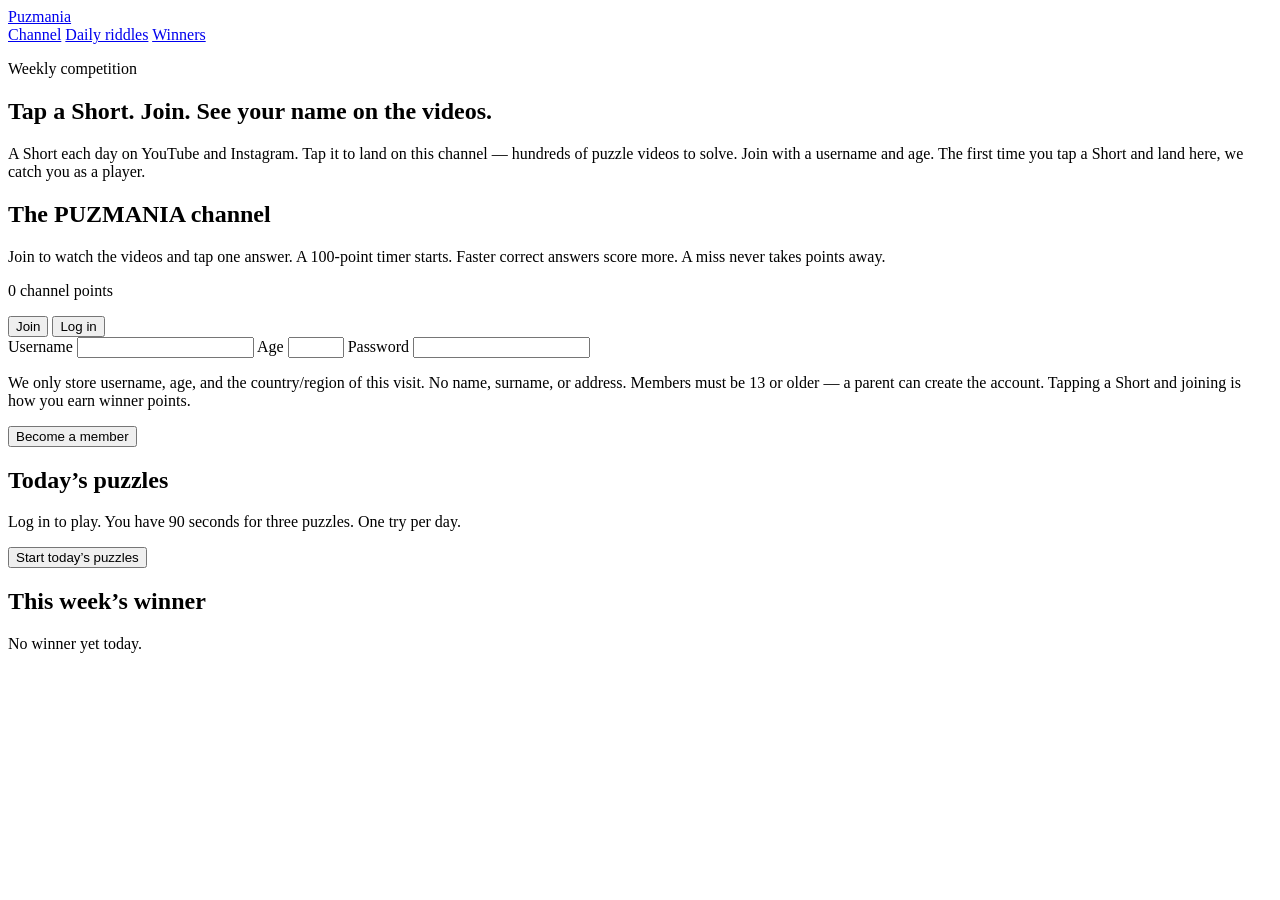
==== frontend/join/index.html @ 25e217ae "Prepare Puzmania for Railway and publish the source. EOF  Co-authored-by: Cursor <cursoragent@cursor" ====
<!DOCTYPE html>
<html lang="en">
  <head>
    <meta charset="UTF-8" />
    <meta name="viewport" content="width=device-width, initial-scale=1.0" />
    <title>Puzmania — Join the competition</title>
    <link rel="icon" href="data:image/svg+xml,%3Csvg xmlns='http://www.w3.org/2000/svg' viewBox='0 0 32 32'%3E%3Crect fill='%230e0d0b' width='32' height='32'/%3E%3Ctext x='7' y='23' font-family='Georgia' font-size='16' fill='%23d4a056'%3EP%3C/text%3E%3C/svg%3E" />
    <link rel="preconnect" href="https://fonts.googleapis.com" />
    <link rel="preconnect" href="https://fonts.gstatic.com" crossorigin />
    <link href="https://fonts.googleapis.com/css2?family=Cormorant+Garamond:wght@600;700&family=Manrope:wght@400;500;600;700&display=swap" rel="stylesheet" />
    <link rel="stylesheet" href="/join/css/join.css" />
  </head>
  <body>
    <header class="top">
      <a class="brand" href="/join">Puzmania</a>
      <nav>
        <a href="#channel">Channel</a>
        <a href="#play">Daily riddles</a>
        <a href="#winners">Winners</a>
      </nav>
    </header>
    <main>
      <section class="hero">
        <p class="kicker">Weekly competition</p>
        <h1>Tap a Short. Join. See your name on the videos.</h1>
        <p class="lede">A Short each day on YouTube and Instagram. Tap it to land on this channel — hundreds of puzzle videos to solve. Join with a username and age. The first time you tap a Short and land here, we catch you as a player.</p>
        <p class="geo" id="from-short" hidden>You came from a PUZMANIA Short — join to keep your points.</p>
        <p class="geo" id="geo-line" hidden></p>
      </section>

      <section class="card channel" id="channel">
        <h2>The PUZMANIA channel</h2>
        <p id="channel-copy">Join to watch the videos and tap one answer. A 100-point timer starts. Faster correct answers score more. A miss never takes points away.</p>
        <p class="timer" id="channel-score">0 channel points</p>
        <div class="filters" id="channel-filters"></div>
        <div class="catalog" id="channel-list"></div>
        <p class="err" id="channel-err" hidden></p>
      </section>

      <dialog class="player" id="player">
        <form method="dialog"><button class="close" type="submit">Close</button></form>
        <p class="timer" id="player-timer">100</p>
        <video id="player-video" controls playsinline></video>
        <p id="player-prompt"></p>
        <div class="choices" id="player-choices"></div>
        <p class="ok" id="player-ok" hidden></p>
        <p class="err" id="player-err" hidden></p>
      </dialog>

      <section class="grid">
        <article class="card" id="auth-card">
          <div class="tabs">
            <button type="button" class="is-on" data-auth="join">Join</button>
            <button type="button" data-auth="login">Log in</button>
          </div>
          <form id="join-form">
            <label>Username <input name="username" autocomplete="username" required minlength="3" maxlength="20" /></label>
            <label>Age <input name="age" type="number" min="13" max="120" required /></label>
            <label>Password <input name="password" type="password" autocomplete="new-password" required minlength="4" /></label>
            <p class="hint">We only store username, age, and the country/region of this visit. No name, surname, or address. Members must be 13 or older — a parent can create the account. Tapping a Short and joining is how you earn winner points.</p>
            <button class="go" type="submit">Become a member</button>
          </form>
          <form id="login-form" hidden>
            <label>Username <input name="username" autocomplete="username" required /></label>
            <label>Password <input name="password" type="password" autocomplete="current-password" required /></label>
            <button class="go" type="submit">Log in</button>
          </form>
          <p class="err" id="auth-err" hidden></p>
        </article>

        <article class="card" id="play-card">
          <h2 id="play">Today’s puzzles</h2>
          <p id="play-copy">Log in to play. You have 90 seconds for three puzzles. One try per day.</p>
          <p class="timer" id="timer" hidden>1:30</p>
          <ol id="puzzle-list"></ol>
          <button class="go" type="button" id="btn-start">Start today’s puzzles</button>
          <button class="go" type="button" id="btn-submit" hidden>Submit answers</button>
          <p class="err" id="play-err" hidden></p>
          <p class="ok" id="play-ok" hidden></p>
        </article>
      </section>

      <section class="card winners" id="winners">
        <h2>This week’s winner</h2>
        <p id="today-winner">No winner yet today.</p>
        <ol id="winners-list"></ol>
      </section>
    </main>
    <script src="/join/js/join.js"></script>
  </body>
</html>
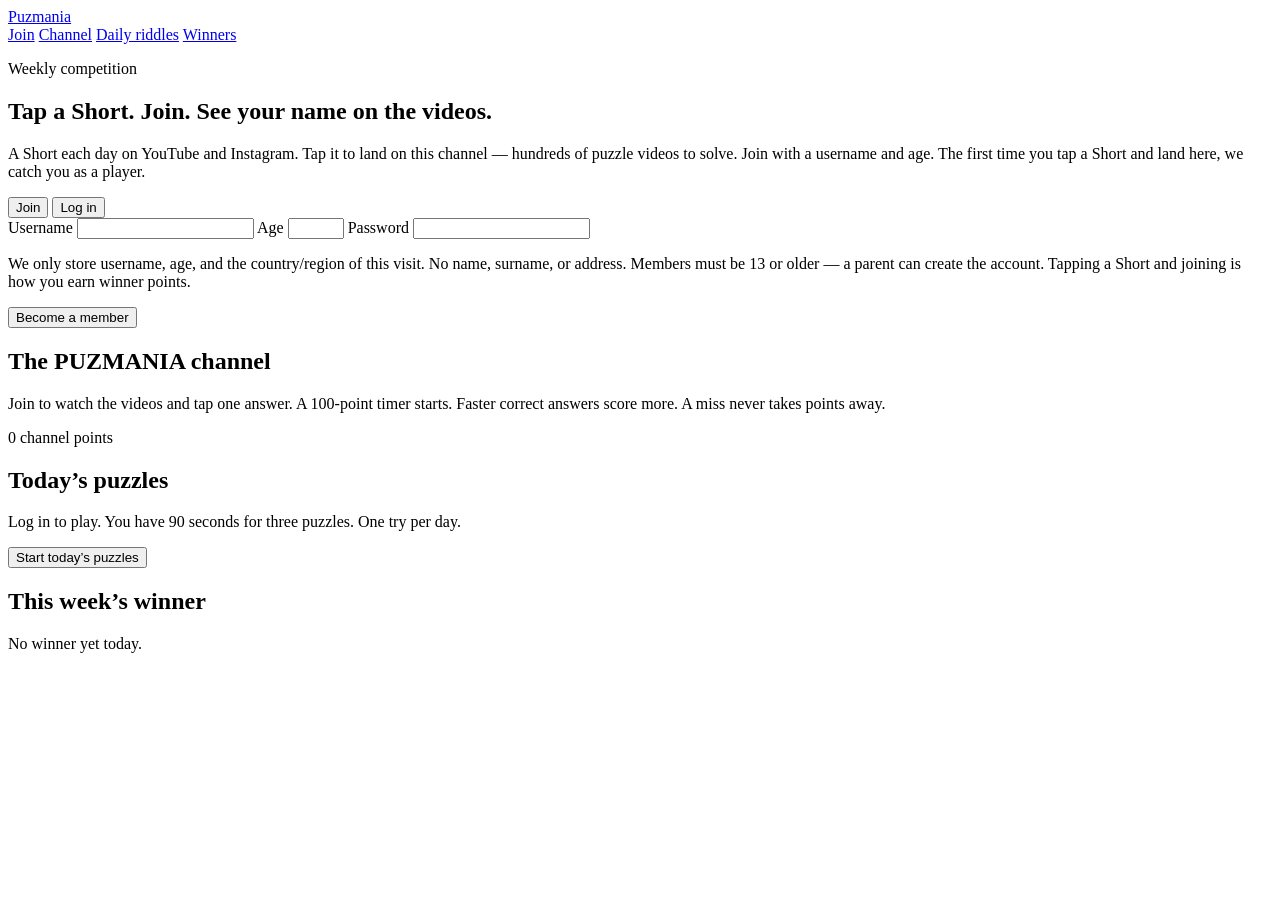
==== commit 41fadda1: "Put join login first, rotate the three series, and ingest Drive folders on Railway. Co-authored-by: " ====
--- a/frontend/join/index.html
+++ b/frontend/join/index.html
@@ -14,6 +14,7 @@
     <header class="top">
       <a class="brand" href="/join">Puzmania</a>
       <nav>
+        <a href="#auth-card">Join</a>
         <a href="#channel">Channel</a>
         <a href="#play">Daily riddles</a>
         <a href="#winners">Winners</a>
@@ -27,6 +28,26 @@
         <p class="geo" id="from-short" hidden>You came from a PUZMANIA Short — join to keep your points.</p>
         <p class="geo" id="geo-line" hidden></p>
       </section>
+
+      <article class="card auth-top" id="auth-card">
+        <div class="tabs">
+          <button type="button" class="is-on" data-auth="join">Join</button>
+          <button type="button" data-auth="login">Log in</button>
+        </div>
+        <form id="join-form">
+          <label>Username <input name="username" autocomplete="username" required minlength="3" maxlength="20" /></label>
+          <label>Age <input name="age" type="number" min="13" max="120" required /></label>
+          <label>Password <input name="password" type="password" autocomplete="new-password" required minlength="4" /></label>
+          <p class="hint">We only store username, age, and the country/region of this visit. No name, surname, or address. Members must be 13 or older — a parent can create the account. Tapping a Short and joining is how you earn winner points.</p>
+          <button class="go" type="submit">Become a member</button>
+        </form>
+        <form id="login-form" hidden>
+          <label>Username <input name="username" autocomplete="username" required /></label>
+          <label>Password <input name="password" type="password" autocomplete="current-password" required /></label>
+          <button class="go" type="submit">Log in</button>
+        </form>
+        <p class="err" id="auth-err" hidden></p>
+      </article>
 
       <section class="card channel" id="channel">
         <h2>The PUZMANIA channel</h2>
@@ -47,37 +68,15 @@
         <p class="err" id="player-err" hidden></p>
       </dialog>
 
-      <section class="grid">
-        <article class="card" id="auth-card">
-          <div class="tabs">
-            <button type="button" class="is-on" data-auth="join">Join</button>
-            <button type="button" data-auth="login">Log in</button>
-          </div>
-          <form id="join-form">
-            <label>Username <input name="username" autocomplete="username" required minlength="3" maxlength="20" /></label>
-            <label>Age <input name="age" type="number" min="13" max="120" required /></label>
-            <label>Password <input name="password" type="password" autocomplete="new-password" required minlength="4" /></label>
-            <p class="hint">We only store username, age, and the country/region of this visit. No name, surname, or address. Members must be 13 or older — a parent can create the account. Tapping a Short and joining is how you earn winner points.</p>
-            <button class="go" type="submit">Become a member</button>
-          </form>
-          <form id="login-form" hidden>
-            <label>Username <input name="username" autocomplete="username" required /></label>
-            <label>Password <input name="password" type="password" autocomplete="current-password" required /></label>
-            <button class="go" type="submit">Log in</button>
-          </form>
-          <p class="err" id="auth-err" hidden></p>
-        </article>
-
-        <article class="card" id="play-card">
-          <h2 id="play">Today’s puzzles</h2>
-          <p id="play-copy">Log in to play. You have 90 seconds for three puzzles. One try per day.</p>
-          <p class="timer" id="timer" hidden>1:30</p>
-          <ol id="puzzle-list"></ol>
-          <button class="go" type="button" id="btn-start">Start today’s puzzles</button>
-          <button class="go" type="button" id="btn-submit" hidden>Submit answers</button>
-          <p class="err" id="play-err" hidden></p>
-          <p class="ok" id="play-ok" hidden></p>
-        </article>
+      <section class="card" id="play-card">
+        <h2 id="play">Today’s puzzles</h2>
+        <p id="play-copy">Log in to play. You have 90 seconds for three puzzles. One try per day.</p>
+        <p class="timer" id="timer" hidden>1:30</p>
+        <ol id="puzzle-list"></ol>
+        <button class="go" type="button" id="btn-start">Start today’s puzzles</button>
+        <button class="go" type="button" id="btn-submit" hidden>Submit answers</button>
+        <p class="err" id="play-err" hidden></p>
+        <p class="ok" id="play-ok" hidden></p>
       </section>
 
       <section class="card winners" id="winners">
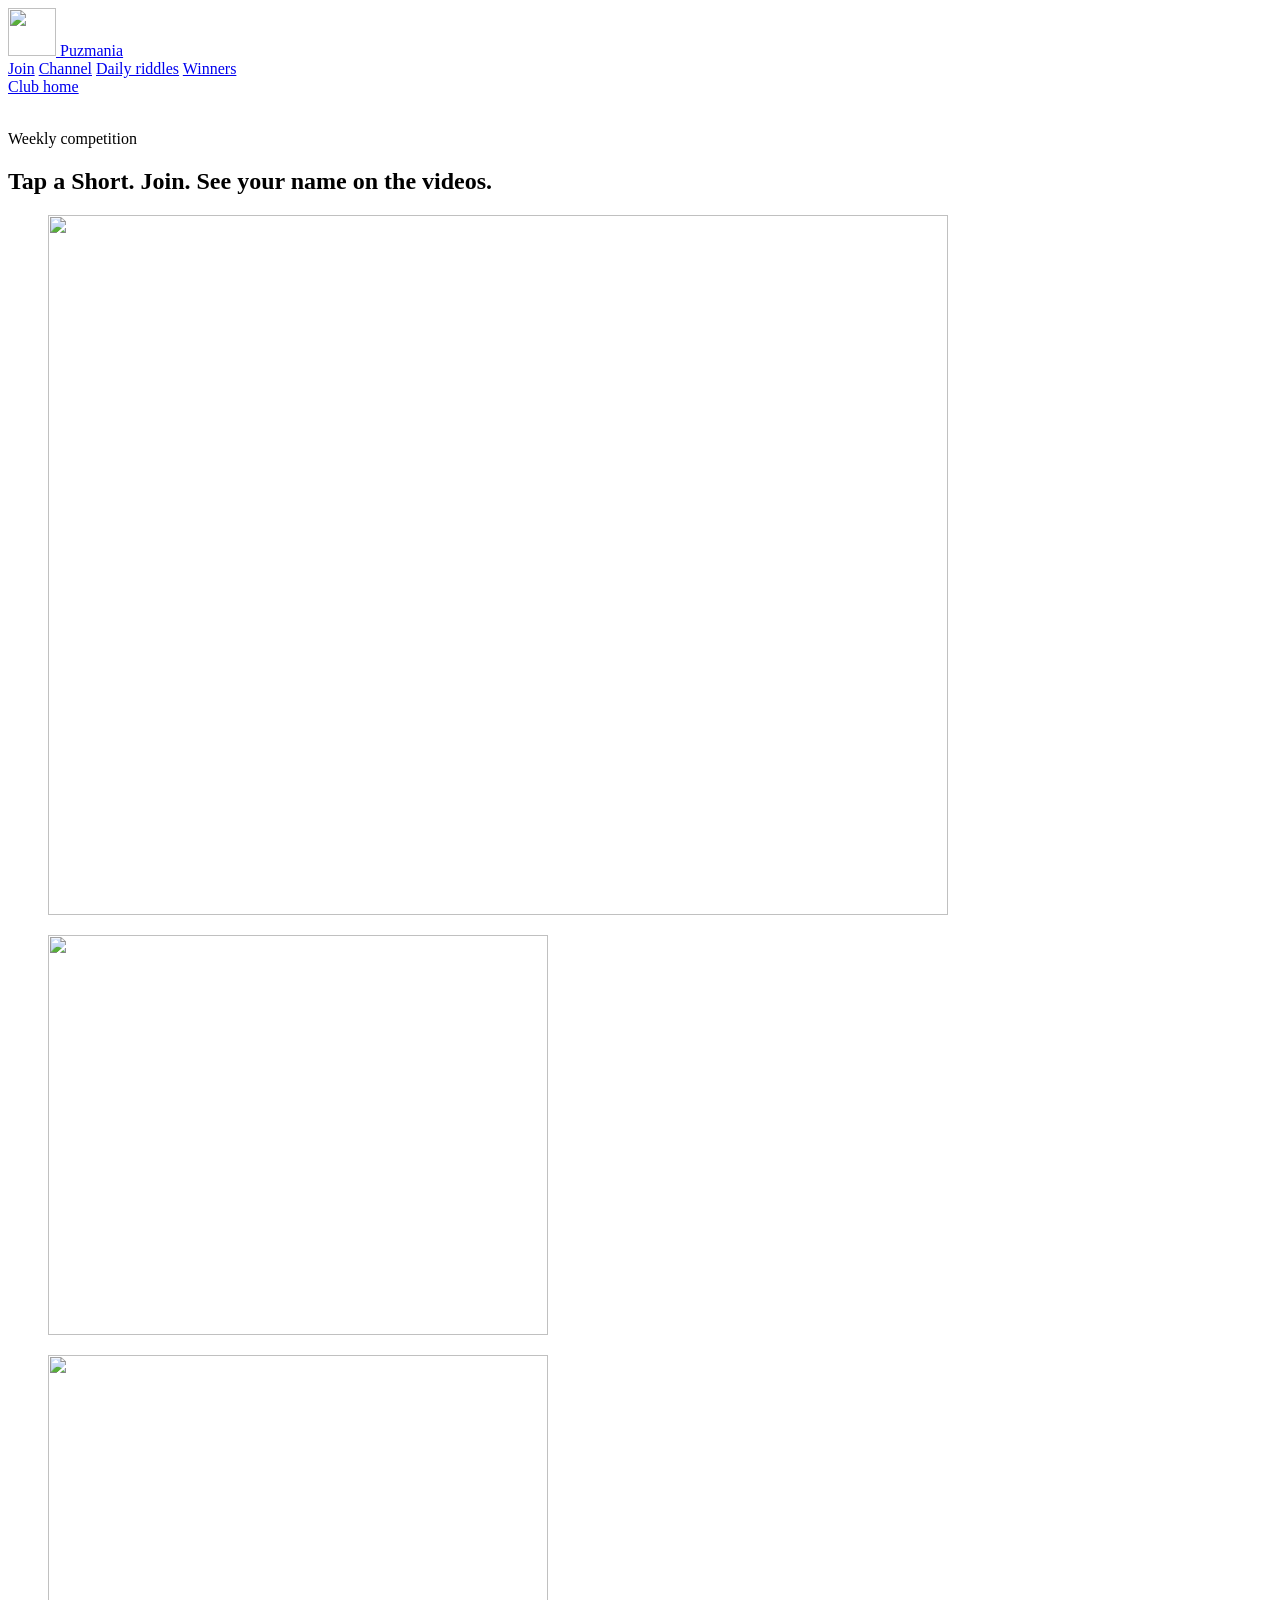
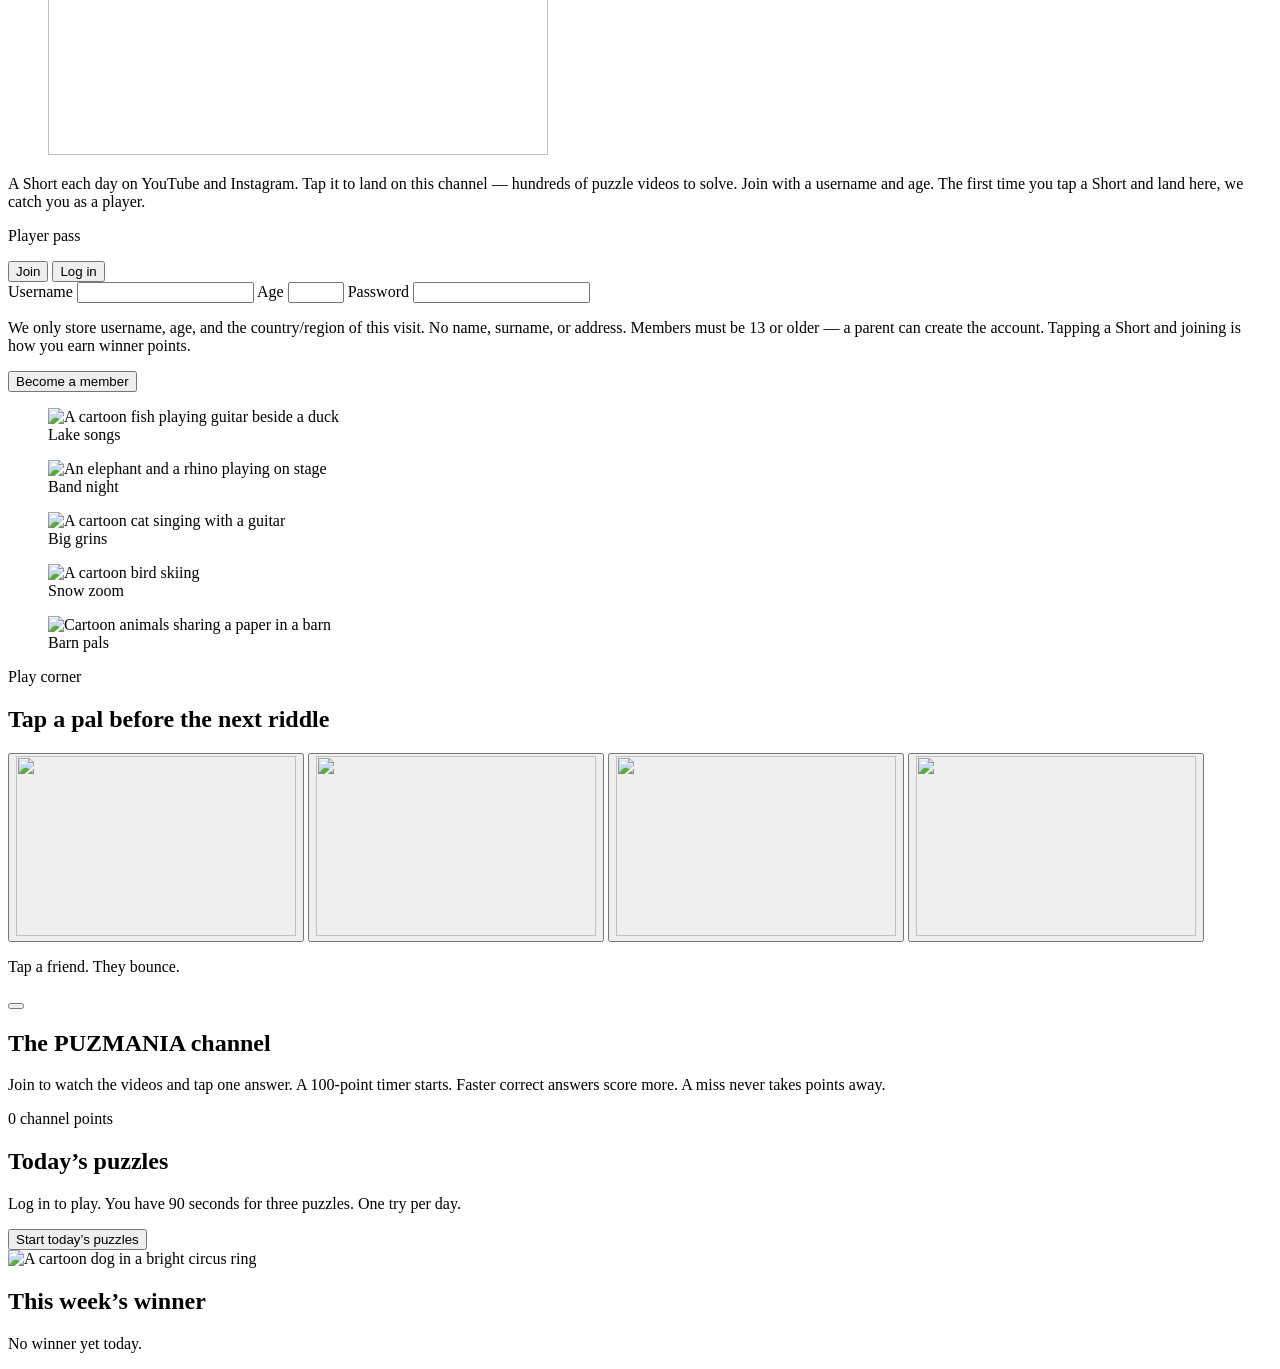
==== commit 610b58b0: "Open the site on a playful landing and winner page, and keep the publishing desk behind studio login" ====
--- a/frontend/join/index.html
+++ b/frontend/join/index.html
@@ -4,50 +4,151 @@
     <meta charset="UTF-8" />
     <meta name="viewport" content="width=device-width, initial-scale=1.0" />
     <title>Puzmania — Join the competition</title>
-    <link rel="icon" href="data:image/svg+xml,%3Csvg xmlns='http://www.w3.org/2000/svg' viewBox='0 0 32 32'%3E%3Crect fill='%230e0d0b' width='32' height='32'/%3E%3Ctext x='7' y='23' font-family='Georgia' font-size='16' fill='%23d4a056'%3EP%3C/text%3E%3C/svg%3E" />
+    <link rel="icon" href="data:image/svg+xml,%3Csvg xmlns='http://www.w3.org/2000/svg' viewBox='0 0 32 32'%3E%3Ccircle fill='%236D28D9' cx='16' cy='16' r='16'/%3E%3Ctext x='9' y='22' font-family='Arial' font-size='16' font-weight='700' fill='%23FFE14A'%3EP%3C/text%3E%3C/svg%3E" />
     <link rel="preconnect" href="https://fonts.googleapis.com" />
     <link rel="preconnect" href="https://fonts.gstatic.com" crossorigin />
-    <link href="https://fonts.googleapis.com/css2?family=Cormorant+Garamond:wght@600;700&family=Manrope:wght@400;500;600;700&display=swap" rel="stylesheet" />
-    <link rel="stylesheet" href="/join/css/join.css" />
+    <link href="https://fonts.googleapis.com/css2?family=Baloo+2:wght@600;700;800&family=Nunito:wght@600;700;800&display=swap" rel="stylesheet" />
+    <link rel="stylesheet" href="/join/css/join.css?v=6" />
   </head>
   <body>
+    <div class="sky" aria-hidden="true">
+      <span class="sun"></span>
+      <span class="cloud cloud-a"></span>
+      <span class="cloud cloud-b"></span>
+      <span class="hill"></span>
+    </div>
+
     <header class="top">
-      <a class="brand" href="/join">Puzmania</a>
+      <a class="brand" href="/join">
+        <span class="brand-bubble" aria-hidden="true">
+          <img src="/resimler_aa/aa_30.png" alt="" width="48" height="48" />
+        </span>
+        Puzmania
+      </a>
       <nav>
         <a href="#auth-card">Join</a>
         <a href="#channel">Channel</a>
         <a href="#play">Daily riddles</a>
         <a href="#winners">Winners</a>
       </nav>
+      <a class="home-link" href="/">Club home</a>
     </header>
+
+    <div class="parade" aria-hidden="true">
+      <div class="parade-track">
+        <img src="/resimler_aa/aa_06a.png" alt="" />
+        <img src="/resimler_aa/aa_07.png" alt="" />
+        <img src="/resimler_aa/aa_08.png" alt="" />
+        <img src="/resimler_aa/aa_12.png" alt="" />
+        <img src="/resimler_aa/aa_16.png" alt="" />
+        <img src="/resimler_aa/aa_20a.png" alt="" />
+        <img src="/resimler_aa/aa_30.png" alt="" />
+        <img src="/resimler_aa/aa_40.png" alt="" />
+        <img src="/resimler_aa/aa_06a.png" alt="" />
+        <img src="/resimler_aa/aa_07.png" alt="" />
+        <img src="/resimler_aa/aa_08.png" alt="" />
+        <img src="/resimler_aa/aa_12.png" alt="" />
+        <img src="/resimler_aa/aa_16.png" alt="" />
+        <img src="/resimler_aa/aa_20a.png" alt="" />
+        <img src="/resimler_aa/aa_30.png" alt="" />
+        <img src="/resimler_aa/aa_40.png" alt="" />
+      </div>
+    </div>
+
     <main>
-      <section class="hero">
+      <section class="ribbon">
         <p class="kicker">Weekly competition</p>
         <h1>Tap a Short. Join. See your name on the videos.</h1>
-        <p class="lede">A Short each day on YouTube and Instagram. Tap it to land on this channel — hundreds of puzzle videos to solve. Join with a username and age. The first time you tap a Short and land here, we catch you as a player.</p>
-        <p class="geo" id="from-short" hidden>You came from a PUZMANIA Short — join to keep your points.</p>
-        <p class="geo" id="geo-line" hidden></p>
-      </section>
-
-      <article class="card auth-top" id="auth-card">
-        <div class="tabs">
-          <button type="button" class="is-on" data-auth="join">Join</button>
-          <button type="button" data-auth="login">Log in</button>
-        </div>
-        <form id="join-form">
-          <label>Username <input name="username" autocomplete="username" required minlength="3" maxlength="20" /></label>
-          <label>Age <input name="age" type="number" min="13" max="120" required /></label>
-          <label>Password <input name="password" type="password" autocomplete="new-password" required minlength="4" /></label>
-          <p class="hint">We only store username, age, and the country/region of this visit. No name, surname, or address. Members must be 13 or older — a parent can create the account. Tapping a Short and joining is how you earn winner points.</p>
-          <button class="go" type="submit">Become a member</button>
-        </form>
-        <form id="login-form" hidden>
-          <label>Username <input name="username" autocomplete="username" required /></label>
-          <label>Password <input name="password" type="password" autocomplete="current-password" required /></label>
-          <button class="go" type="submit">Log in</button>
-        </form>
-        <p class="err" id="auth-err" hidden></p>
-      </article>
+      </section>
+
+      <section class="playmat">
+        <div class="portraits" aria-hidden="true">
+          <figure class="portrait portrait-main">
+            <img src="/resimler_aa/aa_40.png" alt="" width="900" height="700" />
+          </figure>
+          <figure class="portrait portrait-side">
+            <img src="/resimler_aa/aa_03a.png" alt="" width="500" height="400" />
+          </figure>
+          <figure class="portrait portrait-low">
+            <img src="/resimler_aa/aa_30.png" alt="" width="500" height="400" />
+          </figure>
+        </div>
+
+        <div class="playmat-copy">
+          <section class="hero">
+            <p class="lede">A Short each day on YouTube and Instagram. Tap it to land on this channel — hundreds of puzzle videos to solve. Join with a username and age. The first time you tap a Short and land here, we catch you as a player.</p>
+            <p class="geo" id="from-short" hidden>You came from a PUZMANIA Short — join to keep your points.</p>
+            <p class="geo" id="geo-line" hidden></p>
+          </section>
+
+          <article class="card auth-top" id="auth-card">
+            <p class="ticket-label">Player pass</p>
+            <div class="tabs">
+              <button type="button" class="is-on" data-auth="join">Join</button>
+              <button type="button" data-auth="login">Log in</button>
+            </div>
+            <form id="join-form">
+              <label>Username <input name="username" autocomplete="username" required minlength="3" maxlength="20" /></label>
+              <label>Age <input name="age" type="number" min="13" max="120" required /></label>
+              <label>Password <input name="password" type="password" autocomplete="new-password" required minlength="4" /></label>
+              <p class="hint">We only store username, age, and the country/region of this visit. No name, surname, or address. Members must be 13 or older — a parent can create the account. Tapping a Short and joining is how you earn winner points.</p>
+              <button class="go" type="submit">Become a member</button>
+            </form>
+            <form id="login-form" hidden>
+              <label>Username <input name="username" autocomplete="username" required /></label>
+              <label>Password <input name="password" type="password" autocomplete="current-password" required /></label>
+              <button class="go" type="submit">Log in</button>
+            </form>
+            <p class="err" id="auth-err" hidden></p>
+          </article>
+        </div>
+      </section>
+
+      <section class="faces" aria-label="Pals in the club">
+        <figure>
+          <img src="/resimler_aa/aa_05a.png" alt="A cartoon fish playing guitar beside a duck" width="700" height="500" />
+          <figcaption>Lake songs</figcaption>
+        </figure>
+        <figure>
+          <img src="/resimler_aa/aa_06a.png" alt="An elephant and a rhino playing on stage" width="700" height="500" />
+          <figcaption>Band night</figcaption>
+        </figure>
+        <figure>
+          <img src="/resimler_aa/aa_08.png" alt="A cartoon cat singing with a guitar" width="700" height="500" />
+          <figcaption>Big grins</figcaption>
+        </figure>
+        <figure>
+          <img src="/resimler_aa/aa_16.png" alt="A cartoon bird skiing" width="700" height="500" />
+          <figcaption>Snow zoom</figcaption>
+        </figure>
+        <figure>
+          <img src="/resimler_aa/aa_45.png" alt="Cartoon animals sharing a paper in a barn" width="700" height="500" />
+          <figcaption>Barn pals</figcaption>
+        </figure>
+      </section>
+
+      <section class="toybox" data-playpad aria-labelledby="toy-title">
+        <p class="kicker">Play corner</p>
+        <h2 id="toy-title">Tap a pal before the next riddle</h2>
+        <div class="pals">
+          <button type="button" class="pal" data-say="I spotted the answer in the paper!" aria-label="Reader">
+            <img src="/resimler_aa/aa_01.png" alt="" width="280" height="180" />
+          </button>
+          <button type="button" class="pal" data-say="Faster taps score more points." aria-label="Speedy">
+            <img src="/resimler_aa/aa_16.png" alt="" width="280" height="180" />
+          </button>
+          <button type="button" class="pal" data-say="The winner spotlight is this way." aria-label="Circus dog">
+            <img src="/resimler_aa/aa_20a.png" alt="" width="280" height="180" />
+          </button>
+          <button type="button" class="pal" data-say="Come play. The fair is open." aria-label="Fair bee">
+            <img src="/resimler_aa/aa_40.png" alt="" width="280" height="180" />
+          </button>
+        </div>
+        <p class="pal-say" data-pal-say>Tap a friend. They bounce.</p>
+        <div class="pitch">
+          <button type="button" class="ball" data-ball aria-label="Kick the ball"></button>
+        </div>
+      </section>
 
       <section class="card channel" id="channel">
         <h2>The PUZMANIA channel</h2>
@@ -79,12 +180,41 @@
         <p class="ok" id="play-ok" hidden></p>
       </section>
 
-      <section class="card winners" id="winners">
-        <h2>This week’s winner</h2>
-        <p id="today-winner">No winner yet today.</p>
-        <ol id="winners-list"></ol>
+      <section class="winner-band">
+        <img
+          src="/resimler_aa/aa_20a.png"
+          alt="A cartoon dog in a bright circus ring"
+          width="1400"
+          height="800"
+        />
+        <section class="card winners" id="winners">
+          <h2>This week’s winner</h2>
+          <p id="today-winner">No winner yet today.</p>
+          <ol id="winners-list"></ol>
+        </section>
       </section>
     </main>
-    <script src="/join/js/join.js"></script>
+    <script src="/join/js/join.js?v=6"></script>
+    <script>
+      document.querySelectorAll("[data-playpad]").forEach((box) => {
+        const say = box.querySelector("[data-pal-say]");
+        box.addEventListener("click", (event) => {
+          const pal = event.target.closest("[data-say]");
+          if (pal) {
+            pal.classList.remove("is-pop");
+            void pal.offsetWidth;
+            pal.classList.add("is-pop");
+            if (say) say.textContent = pal.dataset.say;
+          }
+          const ball = event.target.closest("[data-ball]");
+          if (ball) {
+            ball.classList.remove("is-kick");
+            void ball.offsetWidth;
+            ball.classList.add("is-kick");
+            if (say) say.textContent = "Goal! Nice kick.";
+          }
+        });
+      });
+    </script>
   </body>
 </html>
